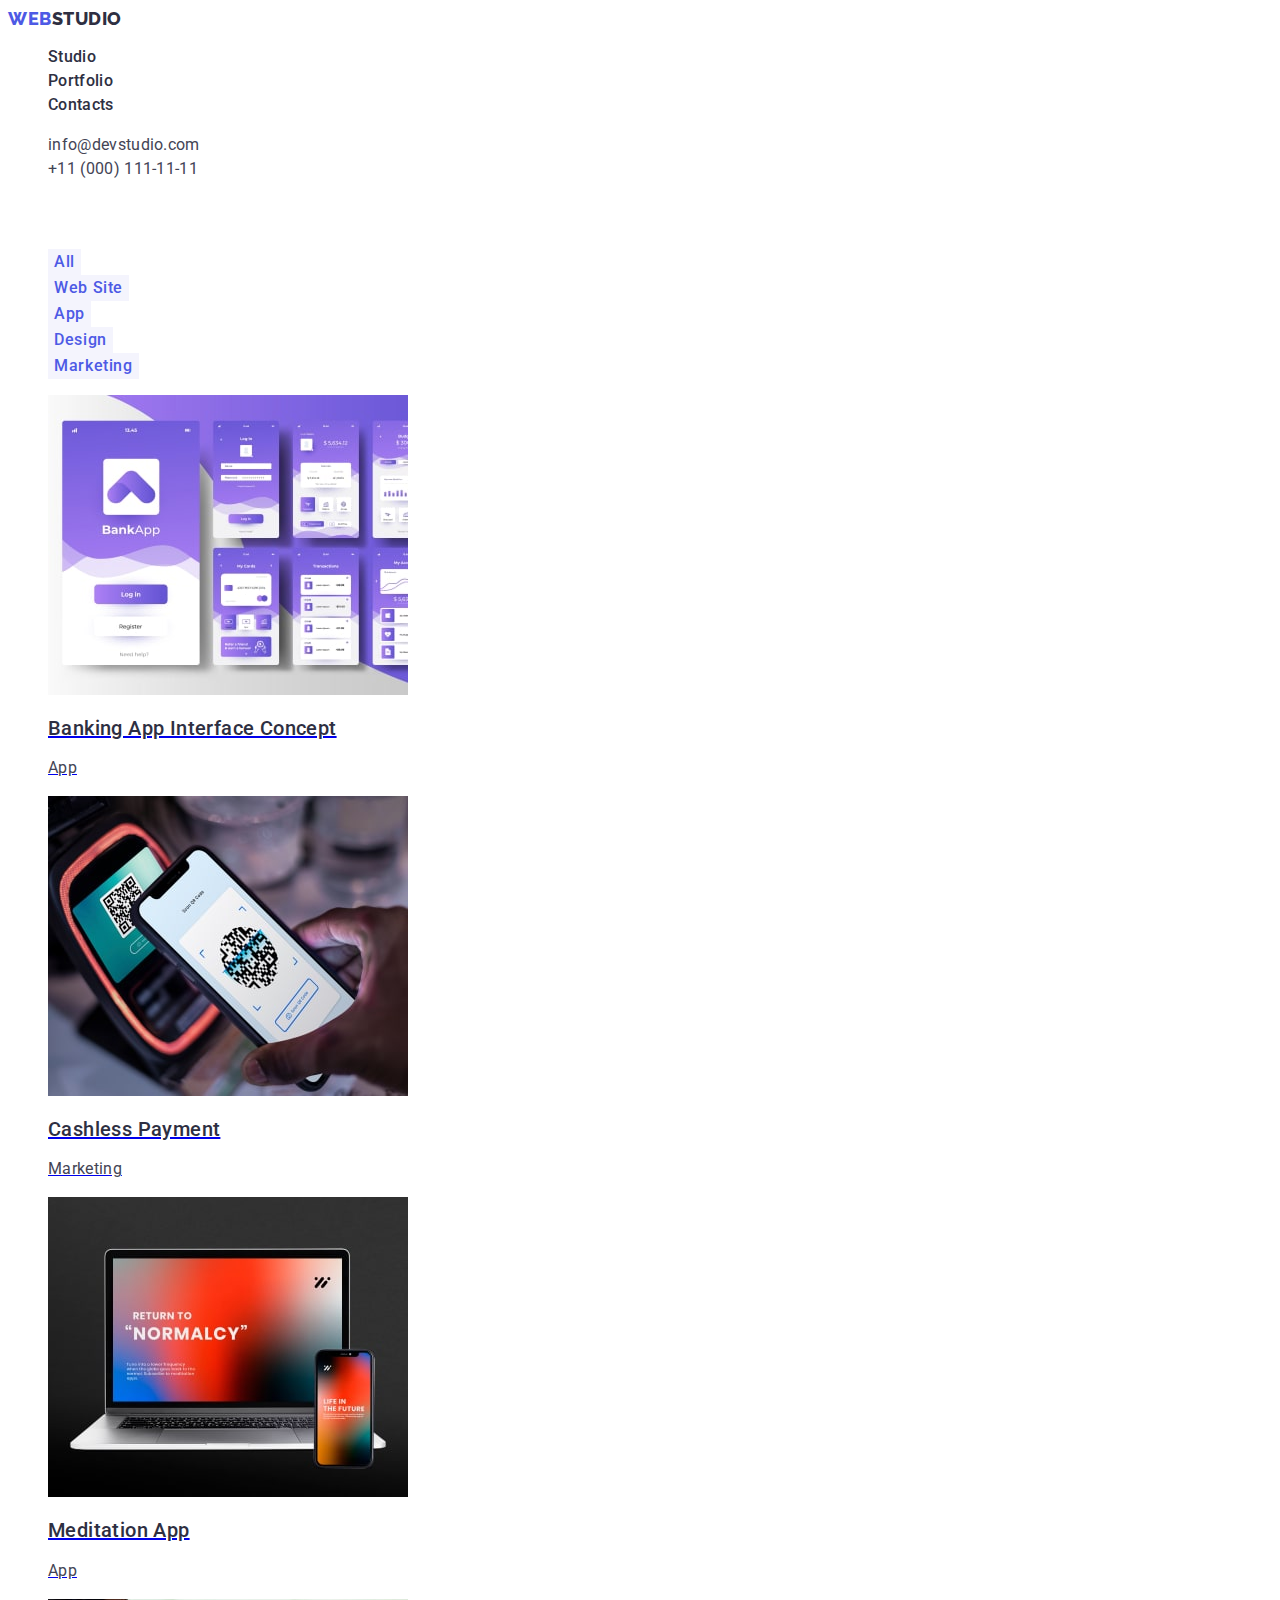
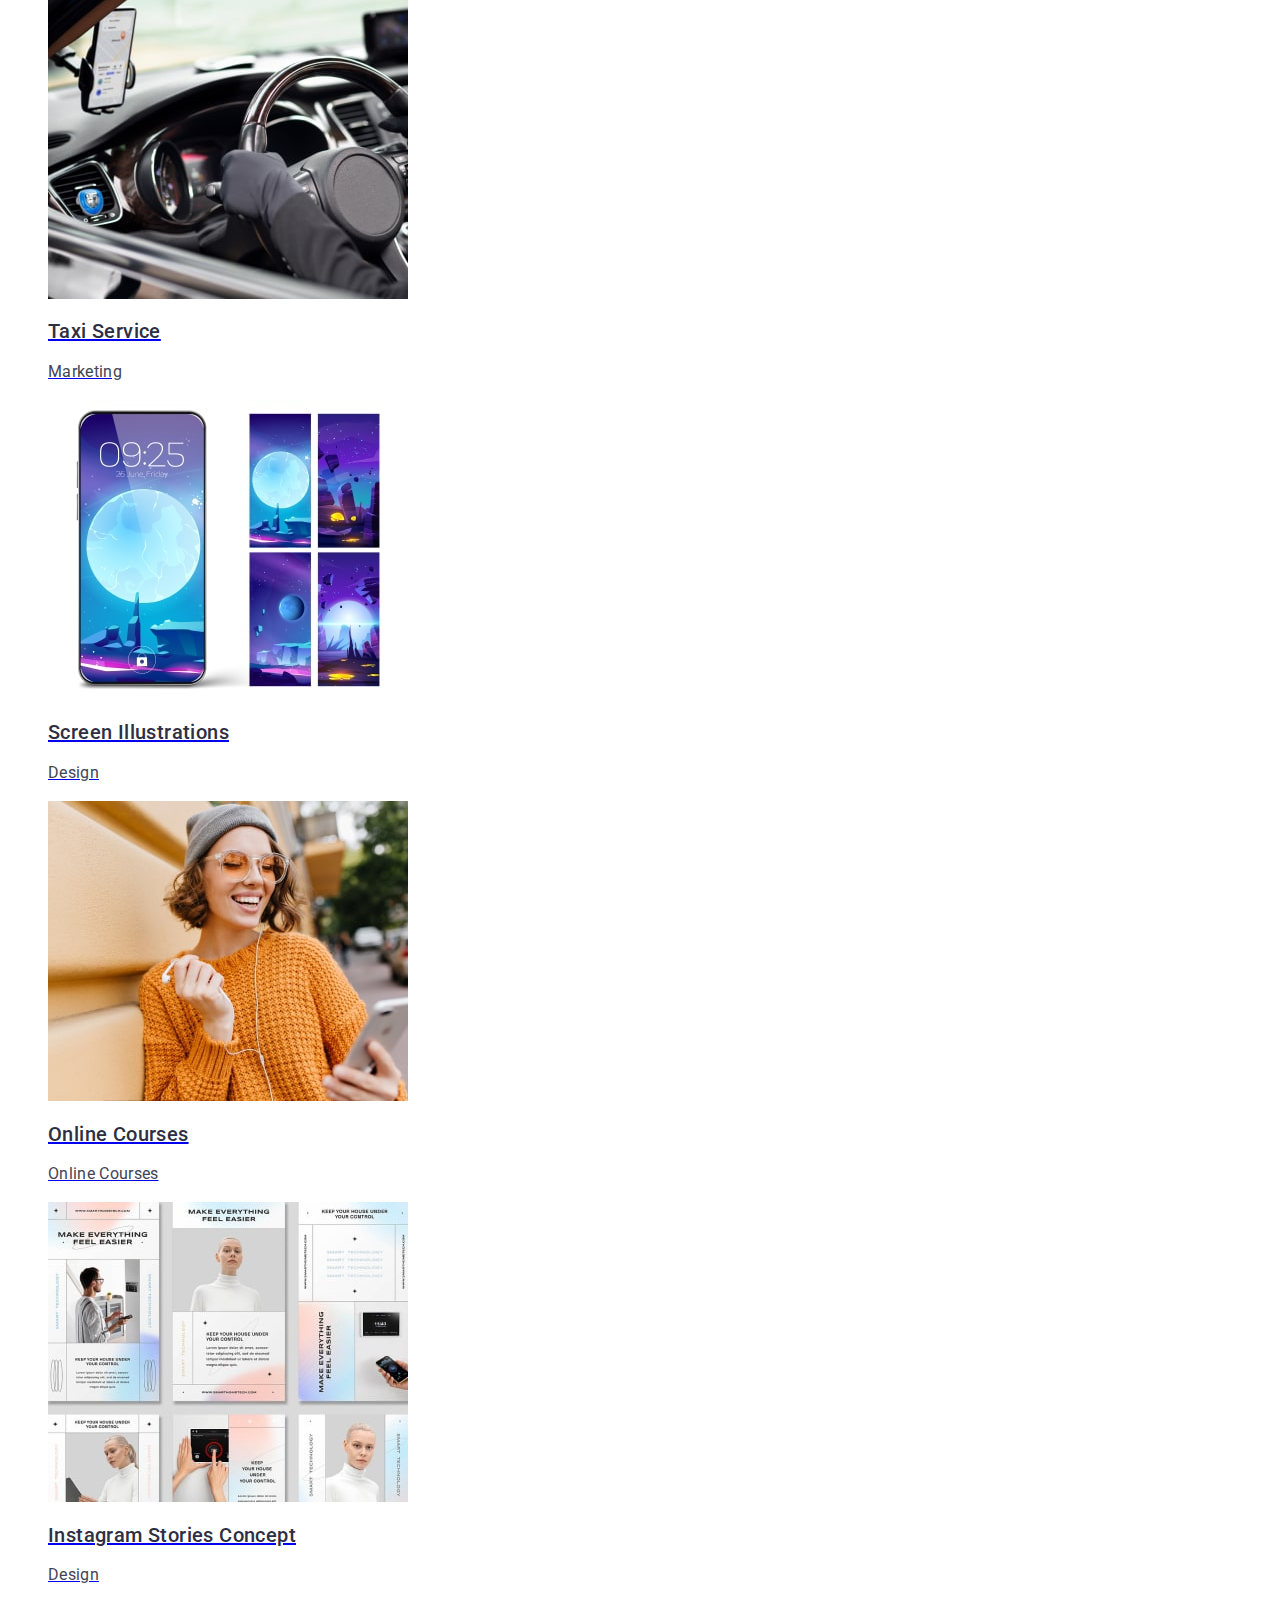
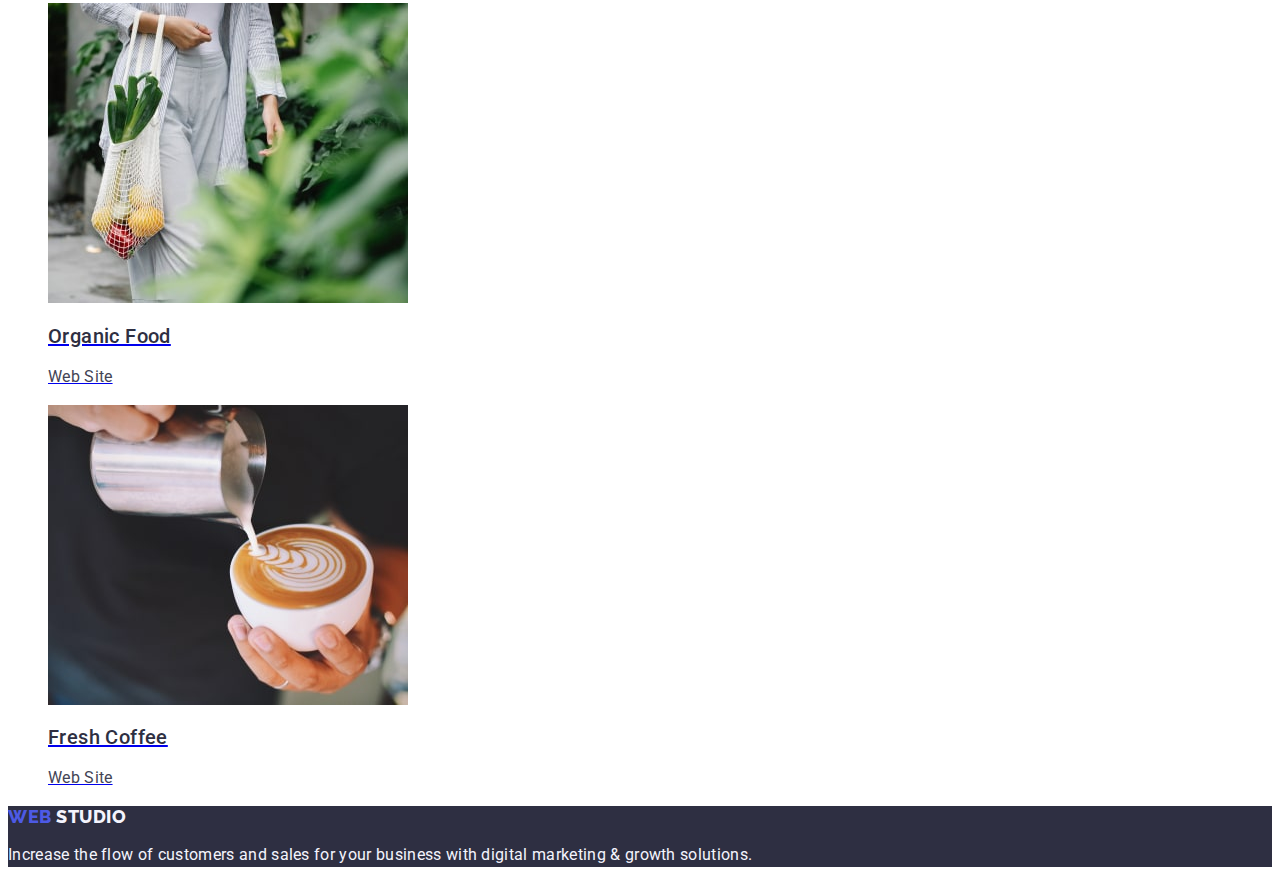
==== portfolio.html @ 618df386 "update" ====
<!DOCTYPE html>
<html lang="en">
  <head>
    <meta charset="UTF-8" />
    <meta name="viewport" content="width=device-width, initial-scale=1.0" />
    <link rel="preconnect" href="https://fonts.googleapis.com" />
    <link rel="preconnect" href="https://fonts.gstatic.com" crossorigin />
    <link
      href="https://fonts.googleapis.com/css2?family=Raleway:wght@800&family=Roboto:wght@400;500;700;900&display=swap"
      rel="stylesheet"
    />
    <link rel="stylesheet" href="./css/styles.css" />
    <title>Portfolio</title>
  </head>
  <body>
<header>
      <nav>
        <a href="./index.html" class="logo link"
          >Web<span class="part-of-logo">Studio</span></a
        >
        <ul class="list">
          <li>
            <a href="./index.html" class="link-navigation link">Studio</a>
          </li>
          <li>
            <a href="./portfolio.html" class="link-navigation link"
              >Portfolio</a
            >
          </li>
          <li><a href="" class="link-navigation link">Contacts</a></li>
        </ul>
      </nav>
      <address class="contacts-info">
        <ul class="list">
          <li>
            <a href="mailto:info@devstudio.com" class="contacts link"
              >info@devstudio.com</a
            >
          </li>
          <li>
            <a href="tel:+110001111111" class="contacts link"
              >+11 (000) 111-11-11</a
            >
          </li>
        </ul>
      </address>
    </header>
    <main>
      <section>
        <h1 class="visually-hidden">What we do</h1>
        <ul>
          <li><button type="button" class="button-our-directions">All</button></li>
          <li><button type="button" class="button-our-directions">Web Site</button></li>
          <li><button type="button" class="button-our-directions">App</button></li>
          <li><button type="button" class="button-our-directions">Design</button></li>
          <li><button type="button" class="button-our-directions">Marketing</button></li>
        </ul>
        <ul class="list">
          <li>
            <a href="#">
              <img
                src="./images/banking-app-img-1-min.jpg"
                alt="Banking App Interface Concept"
                width="360"
                height="300"
              />
              <h2 class="third-title">Banking App Interface Concept</h2>
              <p class="text-description">App</p>
            </a>
          </li>
          <li>
            <a href="#">
              <img
                src="./images/cashless-payment-img-2-min.jpg"
                alt="Cashless Payment"
                width="360"
                height="300"
              />
              <h2 class="third-title">Cashless Payment</h2>
              <p class="text-description">Marketing</p>
            </a>
          </li>
          <li>
            <a href="#">
              <img
                src="./images/meditation-app-img-3-min.jpg"
                alt="Meditation App"
                width="360"
                height="300"
              />
              <h2 class="third-title">Meditation App</h2>
              <p class="text-description">App</p>
            </a>
          </li>
          <li>
            <a href="#">
              <img
                src="./images/taxi-service-img-4-min.jpg"
                alt="Taxi Service"
                width="360"
                height="300"
              />
              <h2 class="third-title">Taxi Service</h2>
              <p class="text-description">Marketing</p>
            </a>
          </li>
          <li>
            <a href="#">
              <img
                src="./images/screen-illustrations-img-5-min.jpg"
                alt="Screen Illustrations"
                width="360"
                height="300"
              />
              <h2 class="third-title">Screen Illustrations</h2>
              <p class="text-description">Design</p>
            </a>
          </li>
          <li>
            <a href="#">
              <img
                src="./images/online-courses-img-6-min.jpg"
                alt="Online Courses"
                width="360"
                height="300"
              />
              <h2 class="third-title">Online Courses</h2>
              <p class="text-description">Online Courses</p>
            </a>
          </li>
          <li>
            <a href="#">
              <img
                src="./images/instagram-stories-concept-img-7-min.jpg"
                alt="Instagram Stories Concept"
                width="360"
                height="300"
              />
              <h2 class="third-title">Instagram Stories Concept</h2>
              <p class="text-description">Design</p>
            </a>
          </li>
          <li>
            <a href="#">
              <img
                src="./images/organic-food-img-8-min.jpg"
                alt="Organic Food"
                width="360"
                height="300"
              />
              <h2 class="third-title">Organic Food</h2>
              <p class="text-description">Web Site</p>
            </a>
          </li>
          <li>
            <a href="#">
              <img
                src="./images/fresh-coffee-img-9-min.jpg"
                alt="Fresh Coffee"
                width="360"
                height="300"
              />
              <h2 class="third-title">Fresh Coffee</h2>
              <p class="text-description">Web Site</p>
            </a>
          </li>
        </ul>
      </section>
    </main>
    <footer>
      <a href="./index.html" class="logo link"
        >Web <span class="part-logo-footer">Studio</span></a
      >
      <p class="description-footer">
        Increase the flow of customers and sales for your business with digital
        marketing & growth solutions.
      </p>
    </footer>
  </body>
</html>
---- css/styles.css ----
:root {
  --main-color: #2e2f42;
  --second-text-color: #434455;
}

body {
  font-family: Roboto, sans-serif;
  color: var(--main-color);
  color: #434455;
  background-color: #ffffff;
}
ul {
  list-style: none;
}
.link {
  text-decoration: none;
}

.logo {
  color: #4d5ae5;
  font-family: Raleway, sans-serif;
  font-size: 18px;
  font-weight: 800;
  line-height: 1.17;
  letter-spacing: 0.54px;
  text-transform: uppercase;
}
.part-of-logo {
  color: var(--main-color);
}
.link-navigation {
  color: var(--main-color);
  font-family: Roboto, sans-serif;
  font-size: 16px;
  font-weight: 500;
  line-height: 1.5;
  letter-spacing: 0.32px;
}

.link-navigation:active,
.link-navigation:hover,
.link-navigation:focus {
  color: #404bbf;
  text-decoration: underline;
}

.contacts-info {
  font-style: normal;
}

.contacts {
  color: #434455;
  font-family: Roboto, sans-serif;
  font-size: 16px;
  line-height: 1.5;
  letter-spacing: 0.32px;
}
.contacts:active,
.contacts:hover,
.contacts:focus {
  color: #404bbf;
}
.first-block {
  background-color: var(--main-color);
}
.main-title {
  color: #fff;
  text-align: center;
  font-family: Roboto, sans-serif;
  font-size: 56px;
  font-weight: 700;
  line-height: 1.07;
  letter-spacing: 1.12px;
}

.main-button {
  color: #fff;
  font-family: Roboto, sans-serif;
  font-size: 16px;
  font-weight: 500;
  line-height: 1.5;
  letter-spacing: 0.64px;
  background: #4d5ae5;
  cursor: pointer;
}

.main-button:hover,
.main-button:focus {
  background: #404bbf;
}

.visually-hidden {
  white-space: nowrap;

  overflow: hidden;
  border: 0;
  clip: rect(0 0 0 0);
  clip-path: inset(50%);
  margin: -1px;
}
.third-title {
  color: var(--main-color);
  font-family: Roboto, sans-serif;
  font-size: 20px;
  font-weight: 500;
  line-height: 1.2;
  letter-spacing: 0.4px;
}

.text-description {
  color: var(--second-text-color);
  font-family: Roboto, sans-serif;
  font-size: 16px;
  line-height: 1.5;
  letter-spacing: 0.32px;
}

.second-title {
  color: var(--main-color);
  text-align: center;
  font-family: Roboto, sans-serif;
  font-size: 36px;
  font-weight: 700;
  line-height: 1.11;
  letter-spacing: 0.72px;
  text-transform: capitalize;
}

footer {
  background-color: var(--main-color);
}

.part-logo-footer {
  color: #f4f4fd;
  font-family: Raleway;
  font-size: 18px;
  font-weight: 800;
  line-height: 1, 166;
  letter-spacing: 0.54px;
  text-transform: uppercase;
}

.description-footer {
  color: #f4f4fd;
  font-family: Roboto, sans-serif;
  font-size: 16px;
  line-height: 1.5;
  letter-spacing: 0.32px;
}

.button-our-directions {
  color: #4d5ae5;
  text-align: center;
  font-family: Roboto, sans-serif;
  font-size: 16px;
  font-weight: 500;
  line-height: 1.5;
  letter-spacing: 0.64px;
  border: 1px;
  background: #f4f4fd;
  cursor: pointer;
}

.button-our-directions:hover,
.button-our-directions:focus {
  color: #fff;
  background: #404bbf;
}

.list {
  background-color: #ffffff;
}
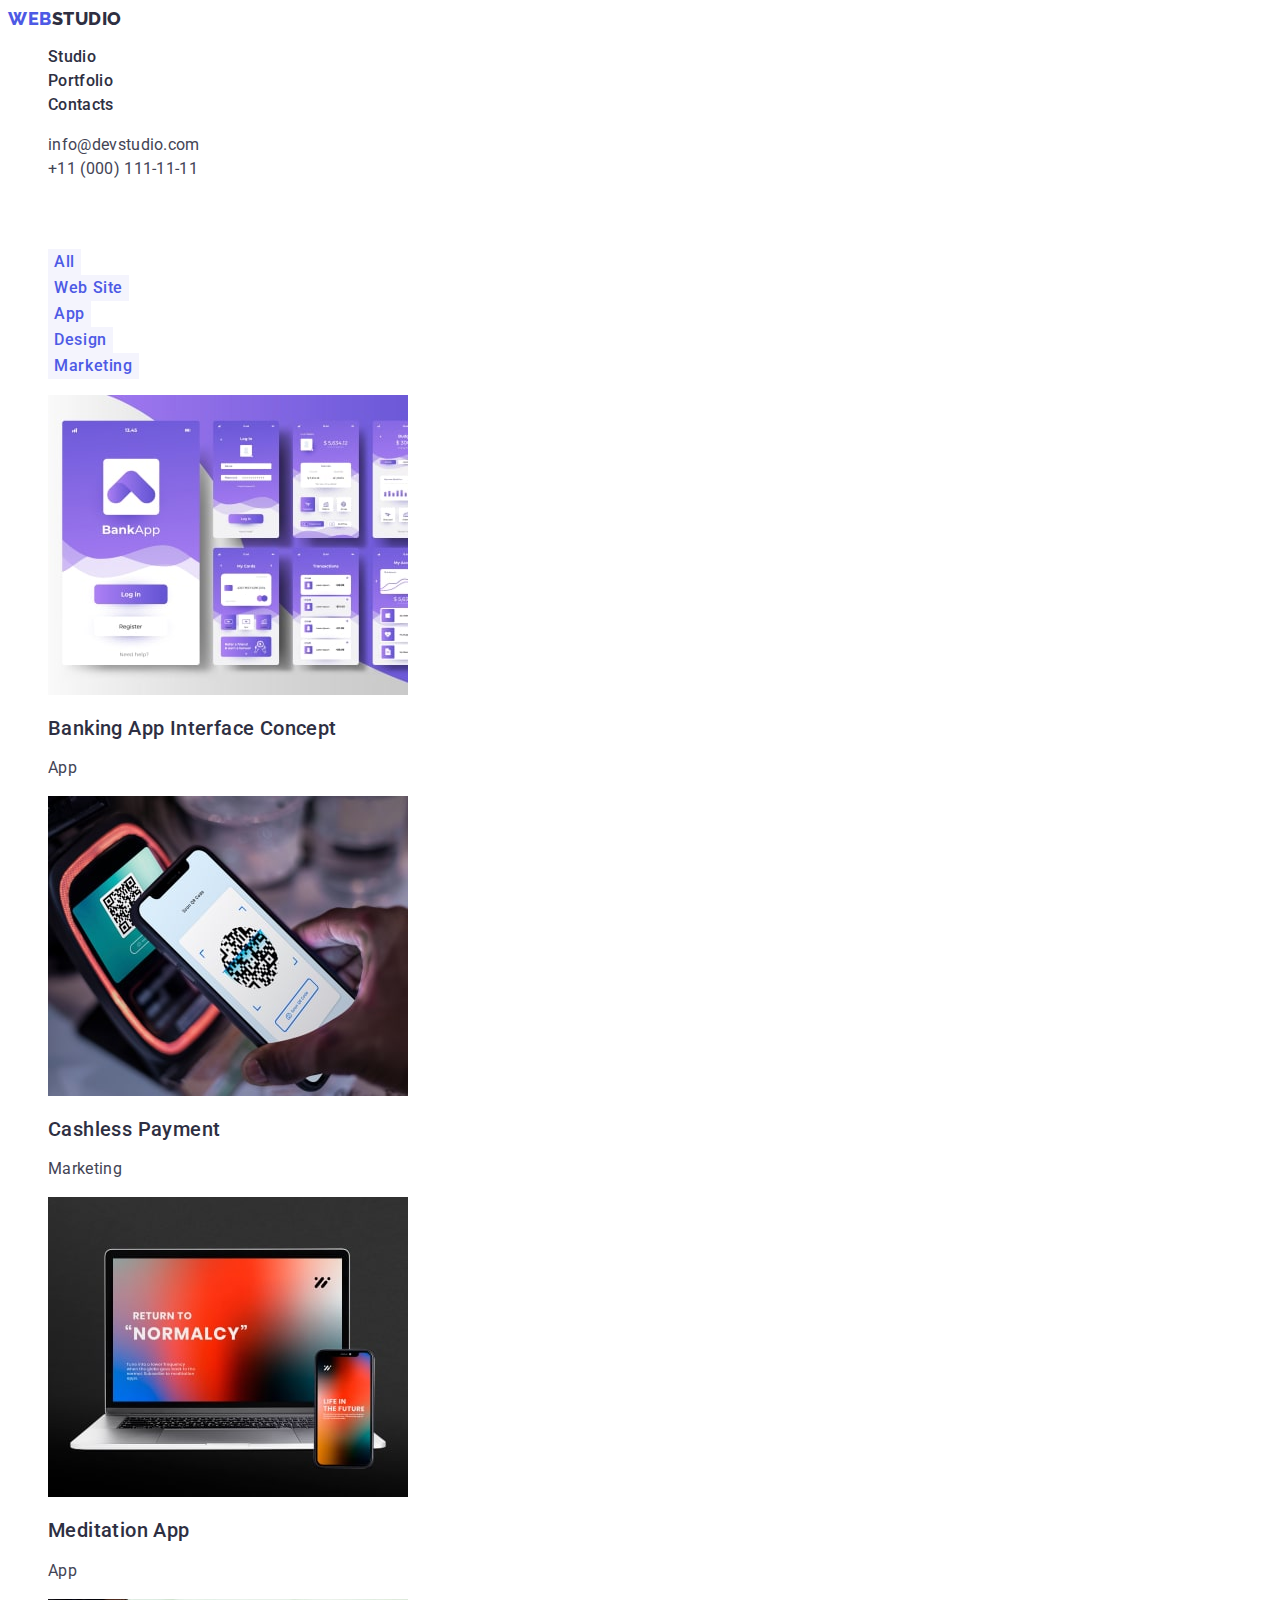
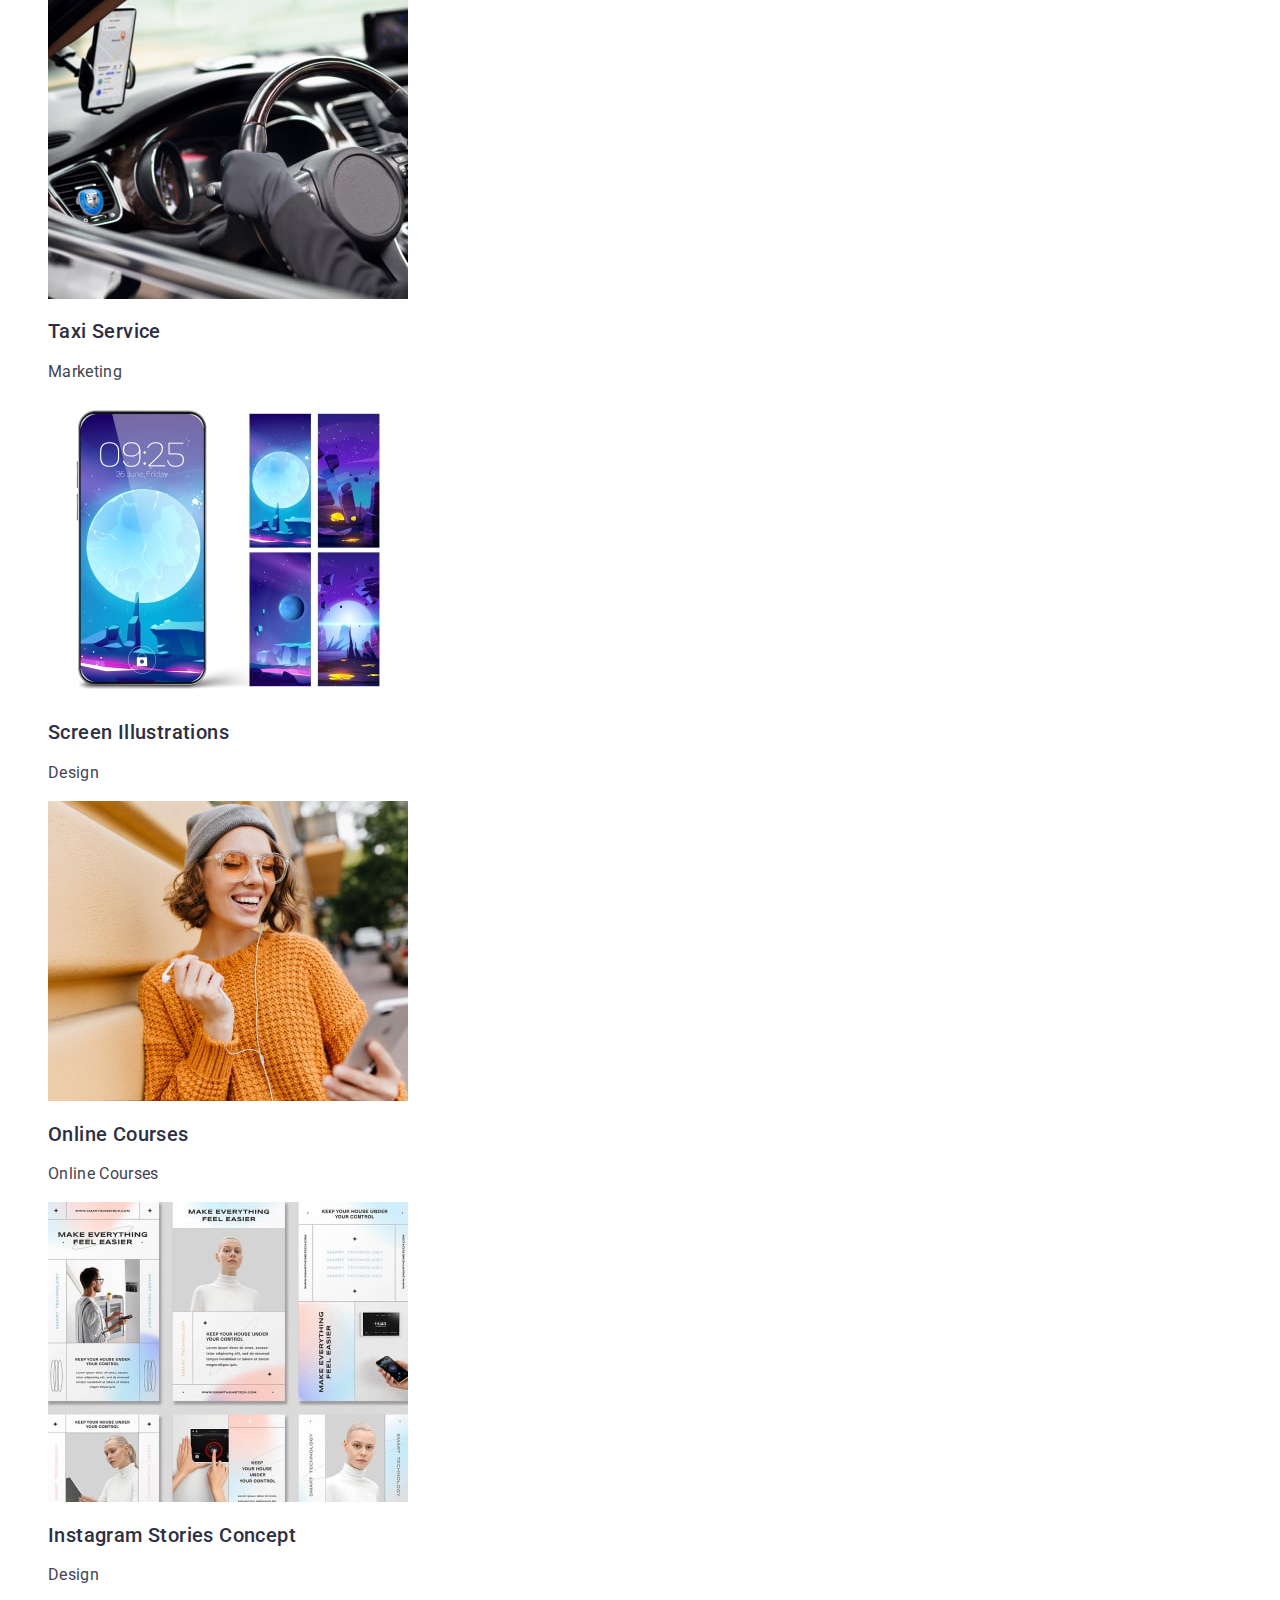
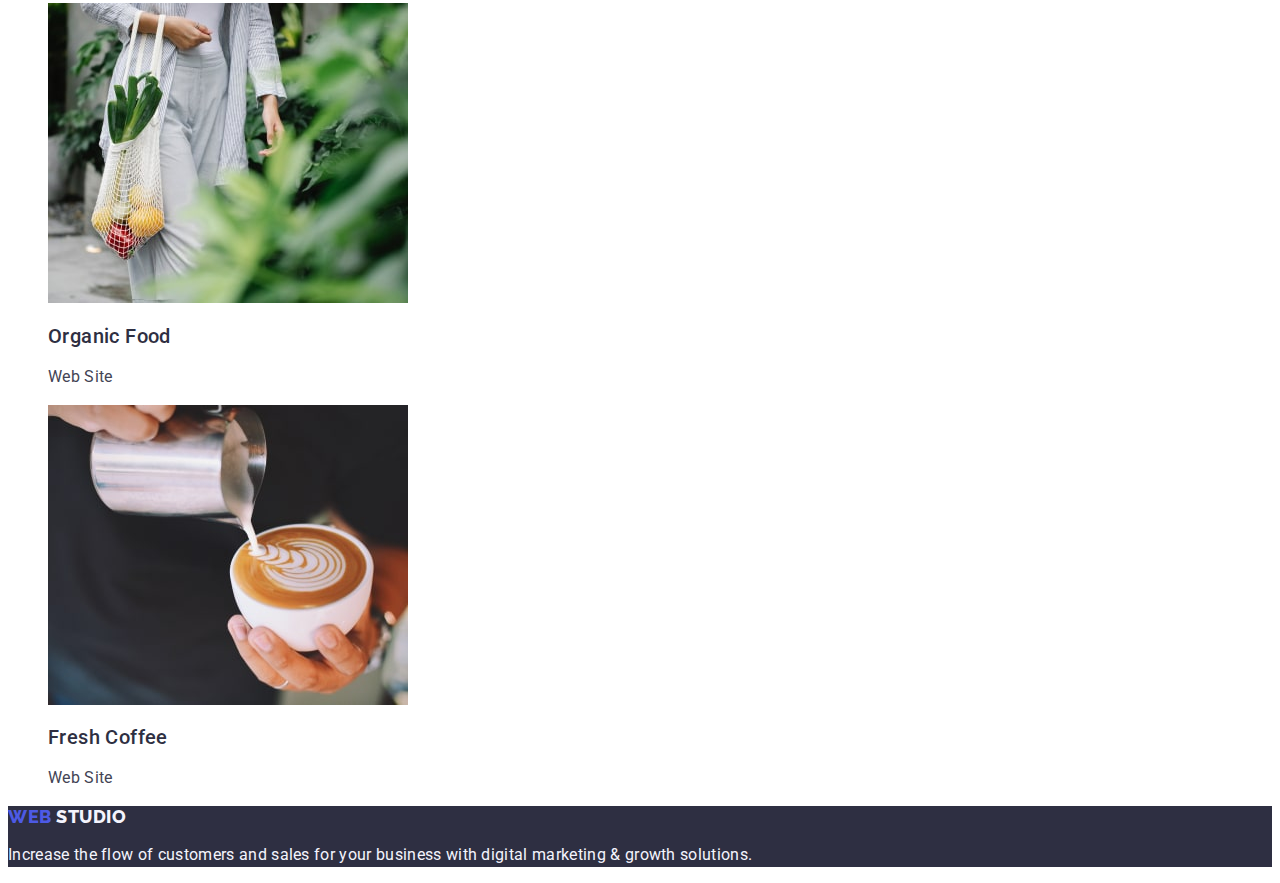
==== commit 9a72f54a: "Updates" ====
--- a/portfolio.html
+++ b/portfolio.html
@@ -55,9 +55,9 @@
           <li><button type="button" class="button-our-directions">Design</button></li>
           <li><button type="button" class="button-our-directions">Marketing</button></li>
         </ul>
-        <ul class="list">
+        <ul class="list link">
           <li>
-            <a href="#">
+            <a href="#" class="link">
               <img
                 src="./images/banking-app-img-1-min.jpg"
                 alt="Banking App Interface Concept"
@@ -69,7 +69,7 @@
             </a>
           </li>
           <li>
-            <a href="#">
+            <a href="#" class="link">
               <img
                 src="./images/cashless-payment-img-2-min.jpg"
                 alt="Cashless Payment"
@@ -81,7 +81,7 @@
             </a>
           </li>
           <li>
-            <a href="#">
+            <a href="#" class="link">
               <img
                 src="./images/meditation-app-img-3-min.jpg"
                 alt="Meditation App"
@@ -93,7 +93,7 @@
             </a>
           </li>
           <li>
-            <a href="#">
+            <a href="#" class="link">
               <img
                 src="./images/taxi-service-img-4-min.jpg"
                 alt="Taxi Service"
@@ -105,7 +105,7 @@
             </a>
           </li>
           <li>
-            <a href="#">
+            <a href="#" class="link">
               <img
                 src="./images/screen-illustrations-img-5-min.jpg"
                 alt="Screen Illustrations"
@@ -117,7 +117,7 @@
             </a>
           </li>
           <li>
-            <a href="#">
+            <a href="#" class="link">
               <img
                 src="./images/online-courses-img-6-min.jpg"
                 alt="Online Courses"
@@ -129,7 +129,7 @@
             </a>
           </li>
           <li>
-            <a href="#">
+            <a href="#" class="link">
               <img
                 src="./images/instagram-stories-concept-img-7-min.jpg"
                 alt="Instagram Stories Concept"
@@ -141,7 +141,7 @@
             </a>
           </li>
           <li>
-            <a href="#">
+            <a href="#" class="link">
               <img
                 src="./images/organic-food-img-8-min.jpg"
                 alt="Organic Food"
@@ -153,7 +153,7 @@
             </a>
           </li>
           <li>
-            <a href="#">
+            <a href="#" class="link">
               <img
                 src="./images/fresh-coffee-img-9-min.jpg"
                 alt="Fresh Coffee"
--- a/css/styles.css
+++ b/css/styles.css
@@ -14,6 +14,10 @@
 }
 .link {
   text-decoration: none;
+}
+
+.list {
+  background-color: #ffffff;
 }
 
 .logo {
@@ -167,6 +171,4 @@
   background: #404bbf;
 }
 
-.list {
-  background-color: #ffffff;
-}
+
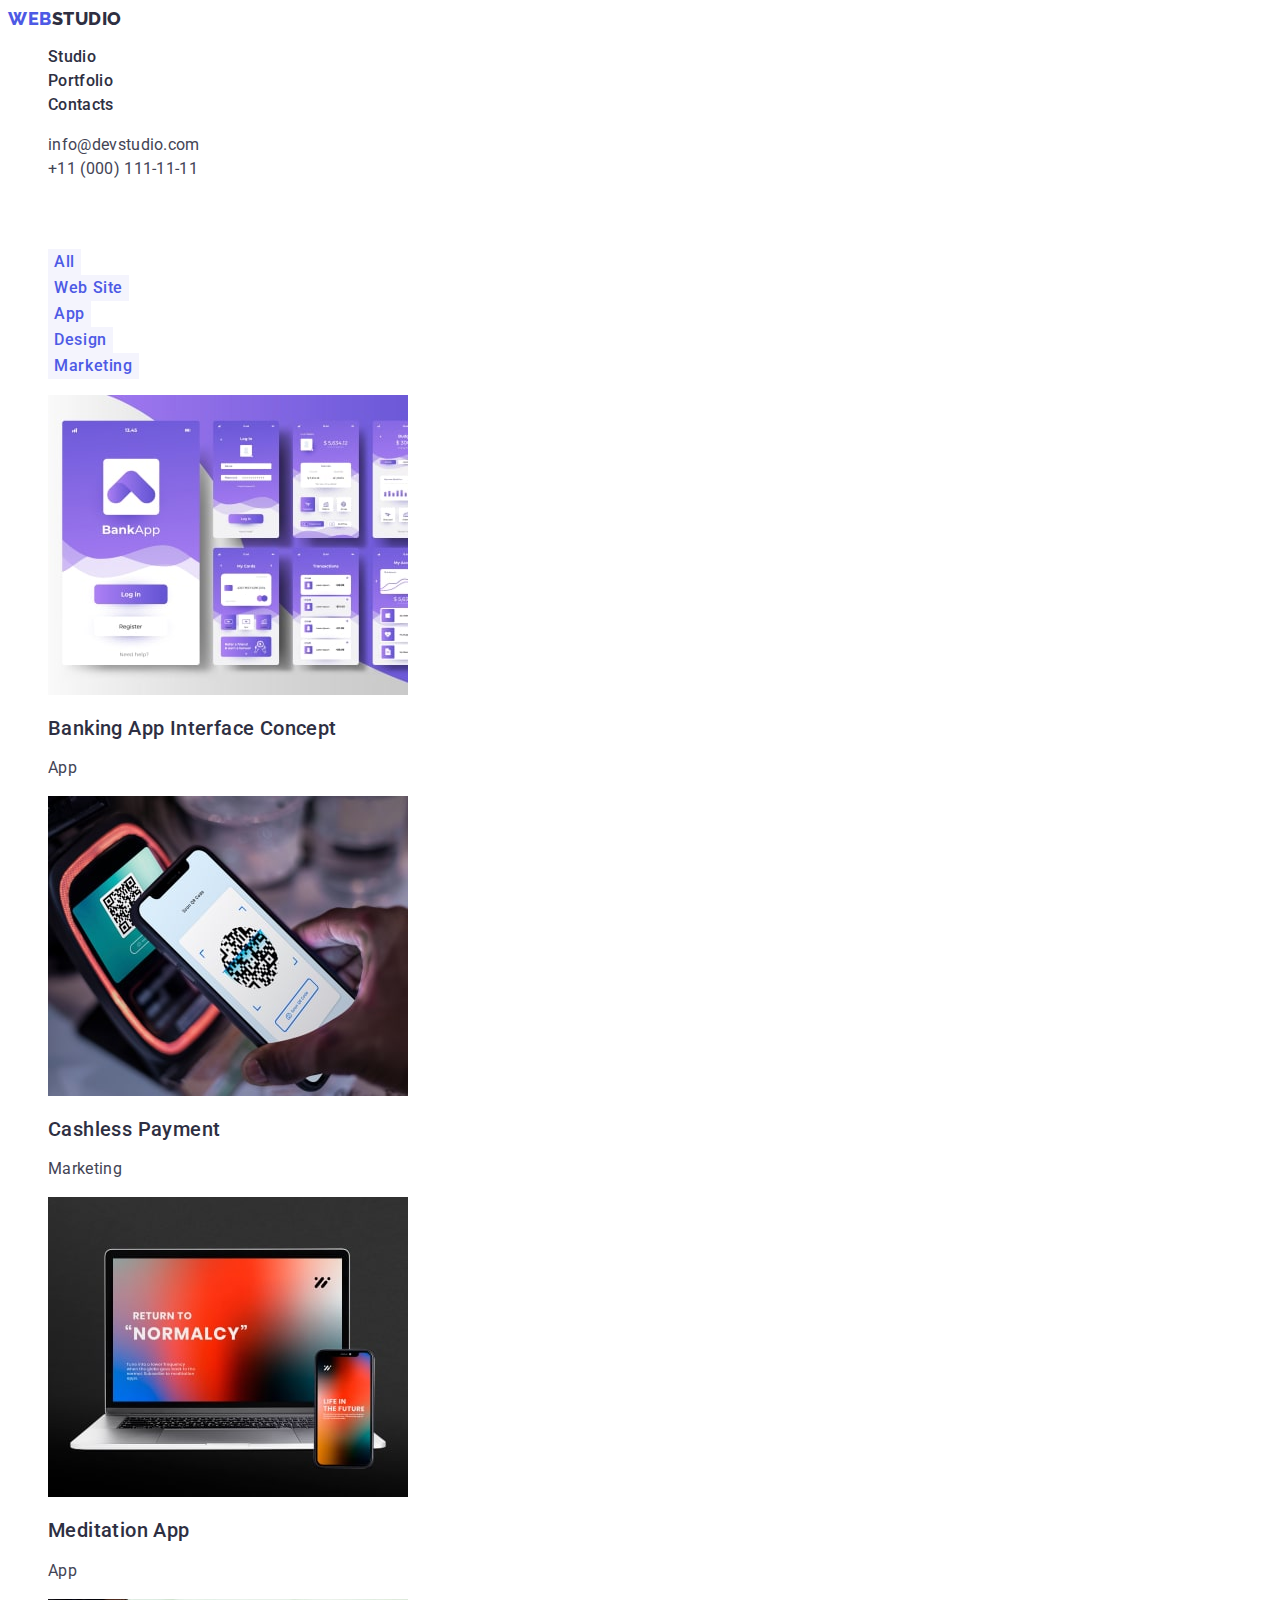
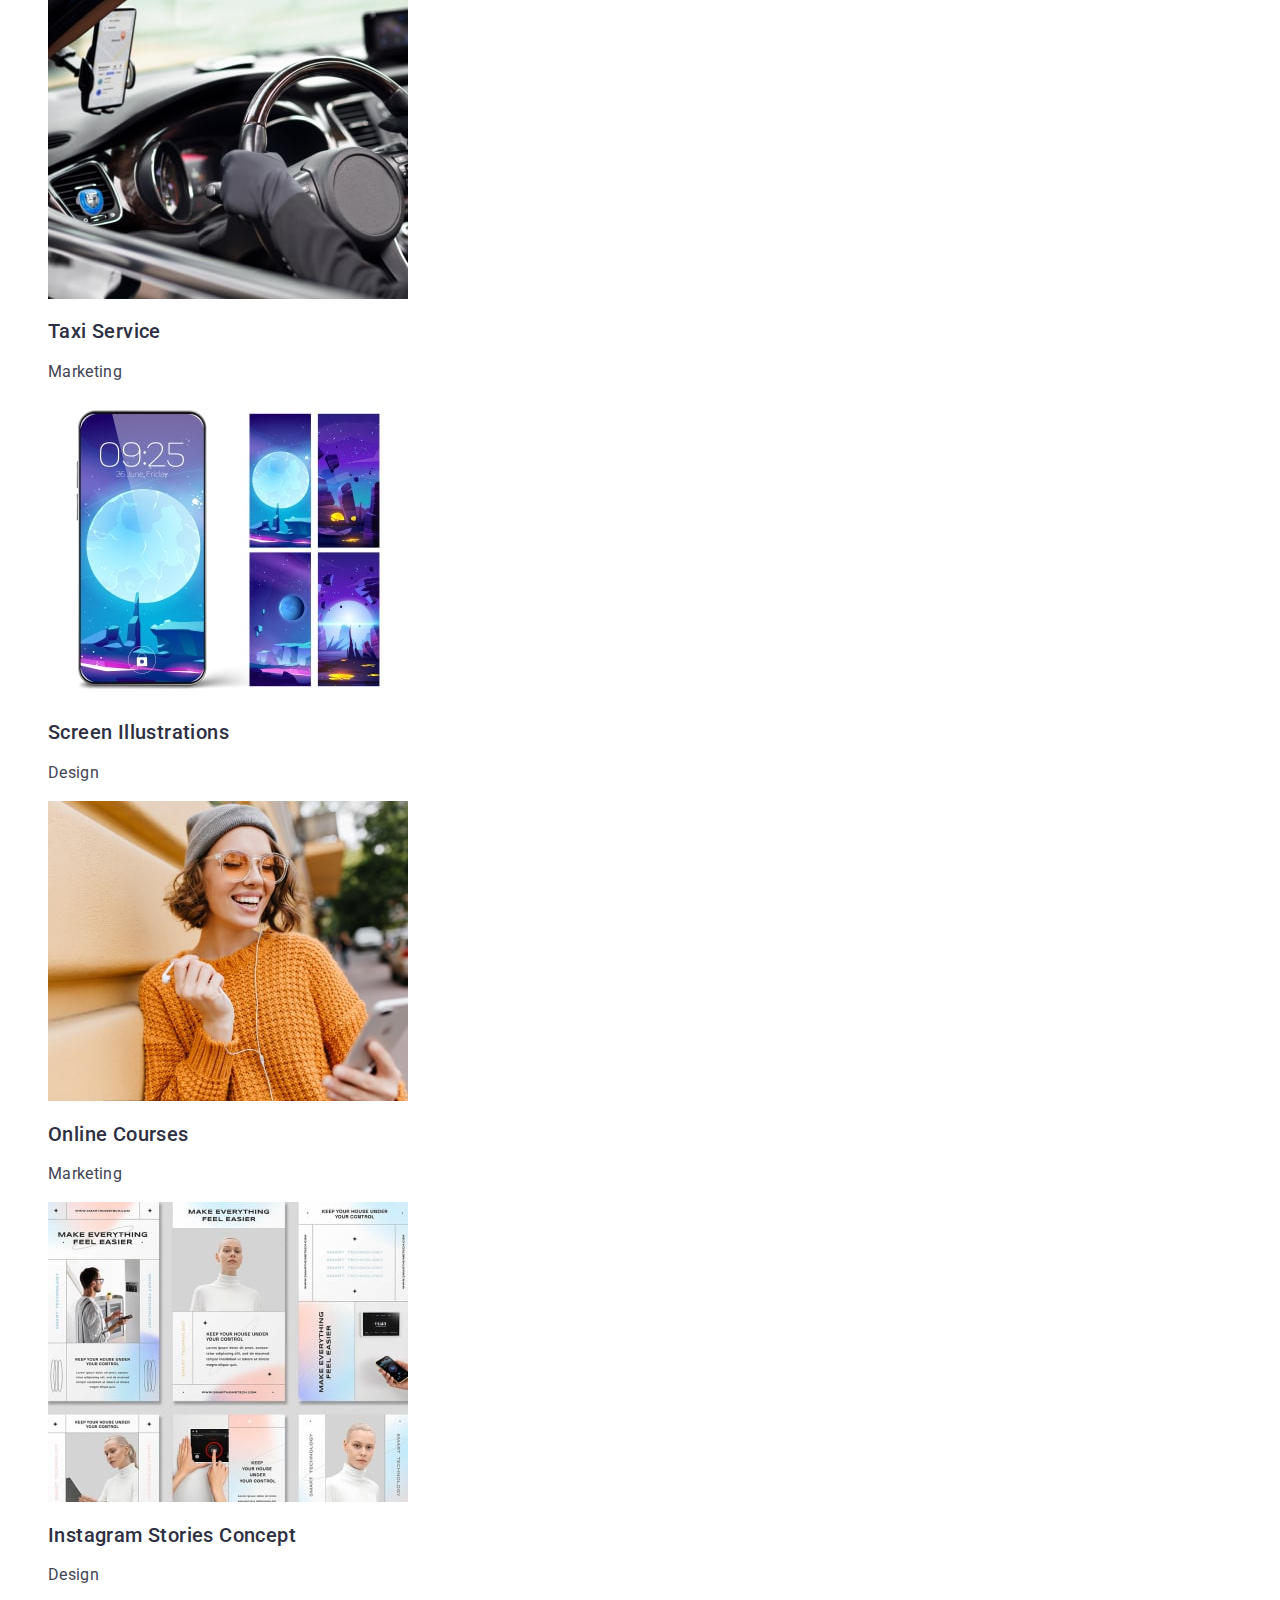
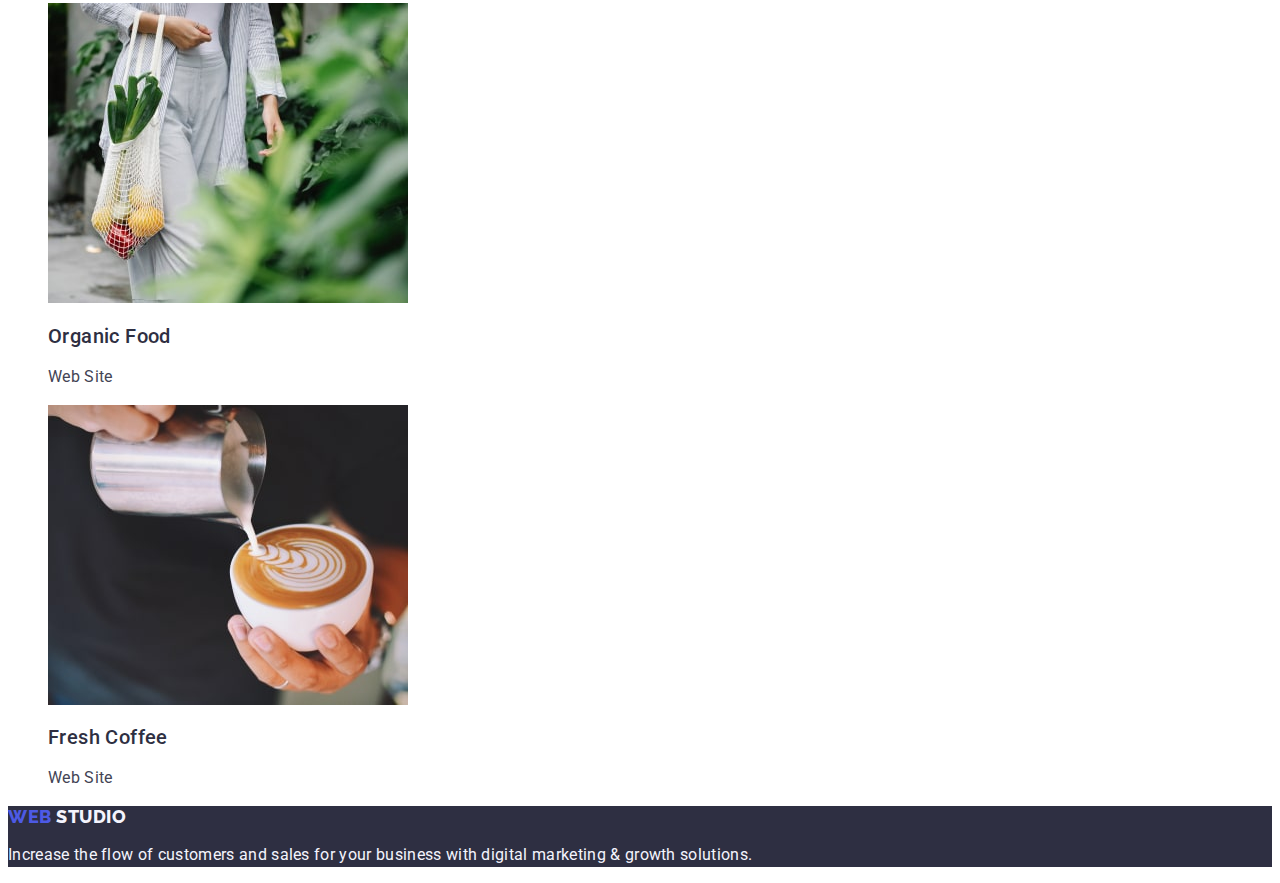
==== commit c8301aef: "Update" ====
--- a/portfolio.html
+++ b/portfolio.html
@@ -13,7 +13,7 @@
     <title>Portfolio</title>
   </head>
   <body>
-<header>
+    <header>
       <nav>
         <a href="./index.html" class="logo link"
           >Web<span class="part-of-logo">Studio</span></a
@@ -49,15 +49,29 @@
       <section>
         <h1 class="visually-hidden">What we do</h1>
         <ul>
-          <li><button type="button" class="button-our-directions">All</button></li>
-          <li><button type="button" class="button-our-directions">Web Site</button></li>
-          <li><button type="button" class="button-our-directions">App</button></li>
-          <li><button type="button" class="button-our-directions">Design</button></li>
-          <li><button type="button" class="button-our-directions">Marketing</button></li>
+          <li>
+            <button type="button" class="button-our-directions">All</button>
+          </li>
+          <li>
+            <button type="button" class="button-our-directions">
+              Web Site
+            </button>
+          </li>
+          <li>
+            <button type="button" class="button-our-directions">App</button>
+          </li>
+          <li>
+            <button type="button" class="button-our-directions">Design</button>
+          </li>
+          <li>
+            <button type="button" class="button-our-directions">
+              Marketing
+            </button>
+          </li>
         </ul>
-        <ul class="list link">
+        <ul class="list">
           <li>
-            <a href="#" class="link">
+            <a href="#" class="link list">
               <img
                 src="./images/banking-app-img-1-min.jpg"
                 alt="Banking App Interface Concept"
@@ -69,7 +83,7 @@
             </a>
           </li>
           <li>
-            <a href="#" class="link">
+            <a href="#" class="link list">
               <img
                 src="./images/cashless-payment-img-2-min.jpg"
                 alt="Cashless Payment"
@@ -81,7 +95,7 @@
             </a>
           </li>
           <li>
-            <a href="#" class="link">
+            <a href="#" class="link list">
               <img
                 src="./images/meditation-app-img-3-min.jpg"
                 alt="Meditation App"
@@ -93,7 +107,7 @@
             </a>
           </li>
           <li>
-            <a href="#" class="link">
+            <a href="#" class="link list">
               <img
                 src="./images/taxi-service-img-4-min.jpg"
                 alt="Taxi Service"
@@ -105,7 +119,7 @@
             </a>
           </li>
           <li>
-            <a href="#" class="link">
+            <a href="#" class="link list">
               <img
                 src="./images/screen-illustrations-img-5-min.jpg"
                 alt="Screen Illustrations"
@@ -117,7 +131,7 @@
             </a>
           </li>
           <li>
-            <a href="#" class="link">
+            <a href="#" class="link list">
               <img
                 src="./images/online-courses-img-6-min.jpg"
                 alt="Online Courses"
@@ -125,11 +139,11 @@
                 height="300"
               />
               <h2 class="third-title">Online Courses</h2>
-              <p class="text-description">Online Courses</p>
+              <p class="text-description">Marketing</p>
             </a>
           </li>
           <li>
-            <a href="#" class="link">
+            <a href="#" class="link list">
               <img
                 src="./images/instagram-stories-concept-img-7-min.jpg"
                 alt="Instagram Stories Concept"
@@ -141,7 +155,7 @@
             </a>
           </li>
           <li>
-            <a href="#" class="link">
+            <a href="#" class="link list">
               <img
                 src="./images/organic-food-img-8-min.jpg"
                 alt="Organic Food"
@@ -153,7 +167,7 @@
             </a>
           </li>
           <li>
-            <a href="#" class="link">
+            <a href="#" class="link list">
               <img
                 src="./images/fresh-coffee-img-9-min.jpg"
                 alt="Fresh Coffee"
@@ -167,7 +181,7 @@
         </ul>
       </section>
     </main>
-    <footer>
+    <footer class="footer">
       <a href="./index.html" class="logo link"
         >Web <span class="part-logo-footer">Studio</span></a
       >
--- a/css/styles.css
+++ b/css/styles.css
@@ -129,8 +129,11 @@
   letter-spacing: 0.72px;
   text-transform: capitalize;
 }
-
-footer {
+.part-about-team{
+  background-color: #F4F4FD;
+}
+   
+.footer {
   background-color: var(--main-color);
 }
 
